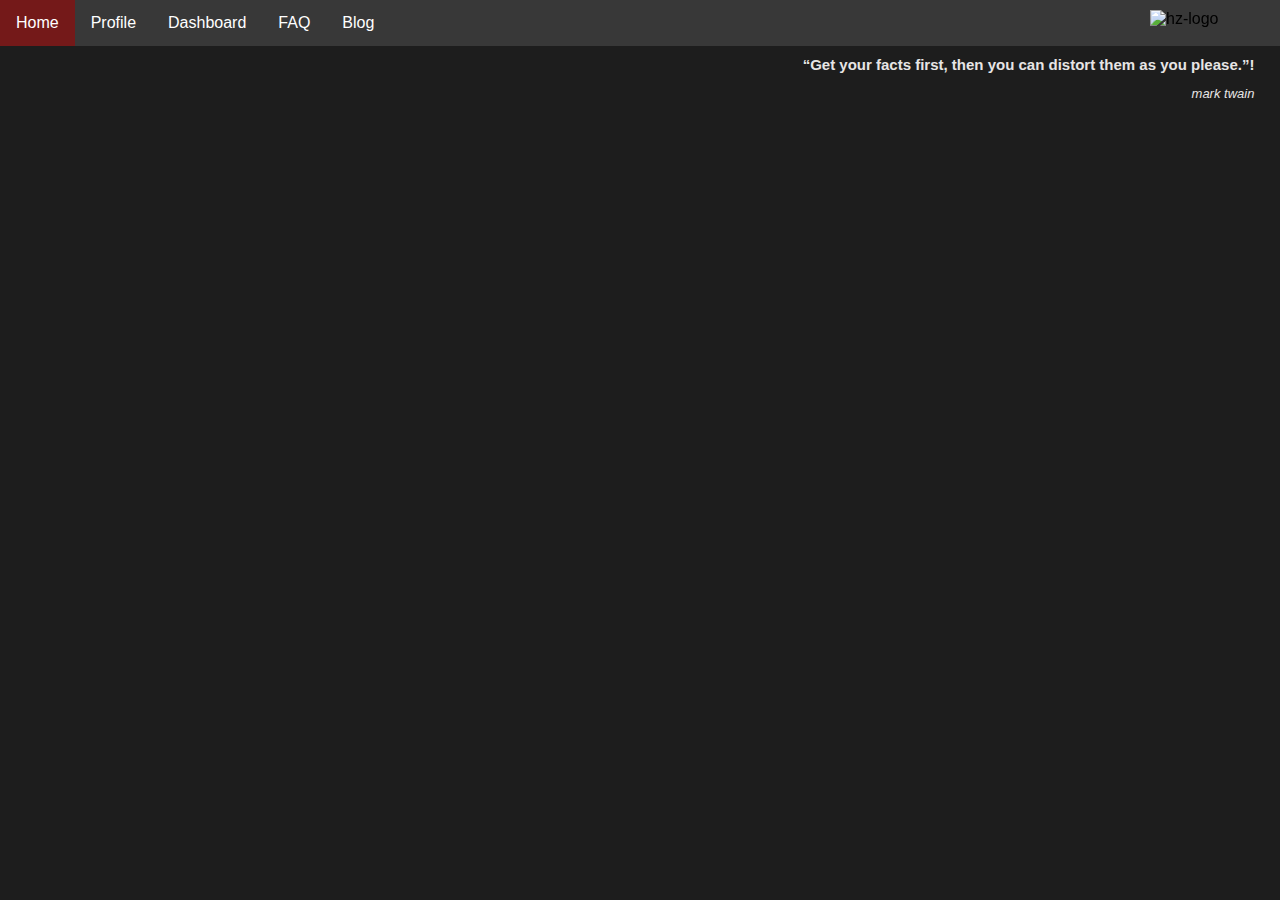
==== index.html @ 36495be1 "a" ====
<!DOCTYPE html>
<html lang="en">
  <head>
    <meta charset="UTF-8" />
    <meta name="viewport" content="width=device-width, initial-scale=1.0" />
    <title>who-am-i-index</title>
    <link rel="stylesheet" href="styles.css" />
  </head>
  <body class="bg">
    <div class="navbar">
      <ul class="nav">
        <li><a href="index.html">Home</a></li>
        <li><a href="profile.html">Profile</a></li>
        <li><a href="Dashboard.html">Dashboard</a></li>
        <li><a href="faq.html">FAQ</a></li>
        <li><a href="blog.html">Blog</a></li>
        <img
        class="hz-logo"
        src="https://cdn.discordapp.com/attachments/392423917198901248/1281309916895641621/hz-university-of-applied-sciences.png?ex=66db4059&is=66d9eed9&hm=b4ab86c36f8556e31d4b15c87b86d0494decb3172d7310bcd775e1d55c31442a&"
        alt="hz-logo"
      />
      </ul>
    </div>
    <main class="content">
      <h1 id="mt-quote">“Get your facts first, then you can distort them as you please.”!</h1>
      <p id="mt-quote-credit"><i>mark twain</i></p>
    </main>
    <script src="script.js"></script>
  </body>
</html>
---- styles.css ----
body {
  font-family: Arial, sans-serif;
  margin: 0;
  padding: 0;
}

.navbar {
  background-color: #383838;
  overflow: hidden;
}

.nav {
  list-style-type: none;
  margin: 0;
  padding: 0;
  display: flex;
}

.nav li {
  position: relative;
}

.nav a {
  color: white;
  text-align: center;
  padding: 14px 16px;
  text-decoration: none;
  display: block;
}

.nav a:hover {
  background-color: #741919;
}

.dropdown {
  display: inline-block;
}

.dropdown-content {
  display: none;
  position: absolute;
  background-color: #f9f9f9;
  min-width: 160px;
  box-shadow: 0px 8px 16px 0px rgba(0, 0, 0, 0.2);
  z-index: 1;
}

.dropdown-content a {
  color: black;
  padding: 12px 16px;
  text-decoration: none;
  display: block;
  text-align: left;
}

.dropdown-content a:hover {
  background-color: #f1f1f1;
}

.dropdown:hover .dropdown-content {
  display: block;
}
.hz-logo {
  width: 120px;
  height: auto;
  max-width: 100%; /* Image will never be larger than its container */
  height: auto; /* Maintain the aspect ratio */
  position: fixed; /* or use 'fixed' depending on your needs */
  top: 0; /* Aligns the image to the top */
  right: 0; /* Aligns the image to the right */
  margin: 10px; /* Optional: Add some spacing from the edges */
}
.content {
    margin-left: 2%;
    margin-right: 2%;
    color: #e7e5e5;
}
#sheeps {
    width: 300px;
    height: auto;
    position: fixed; /* or use 'fixed' depending on your needs */
    right: 0; /* Aligns the image to the right */
    margin-right: 2%;
}
#profile-p-1{
    padding-right: 320px;
}
.bg {
    background-color: #1d1d1d;
}
li, p, h1, h2, a {
  font-family: verdana, arial, helvetica, sans-serif;

}
#mt-quote {
  font-size: 15px;
  text-align: right;
}
#mt-quote-credit {
  font-size: 13px;
  text-align: right;
}
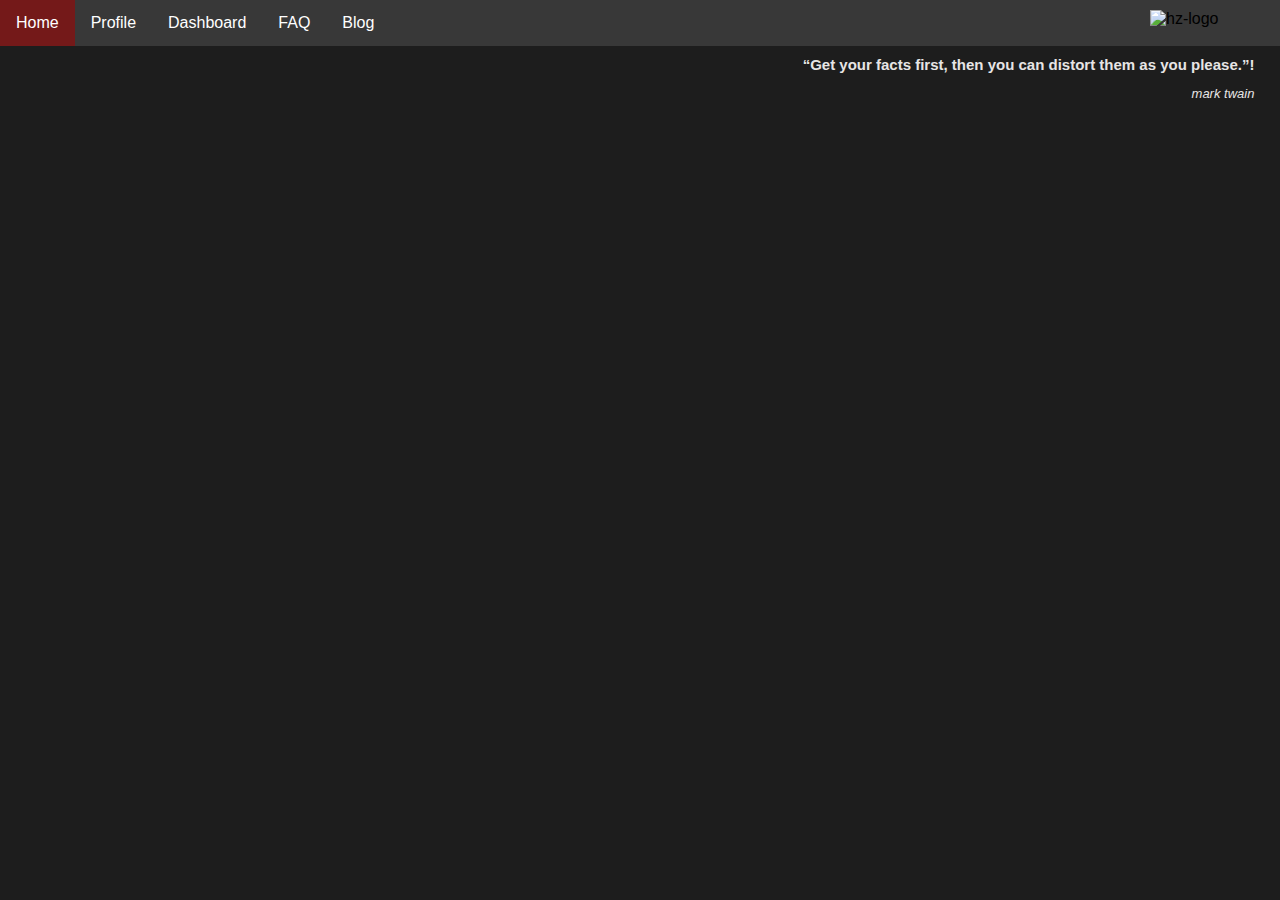
==== commit 78993011: "eod-update" ====
--- a/index.html
+++ b/index.html
@@ -9,7 +9,7 @@
   <body class="bg">
     <div class="navbar">
       <ul class="nav">
-        <li><a href="index.html">Home</a></li>
+        <li><a class="nav-open" href="index.html">Home</a></li>
         <li><a href="profile.html">Profile</a></li>
         <li><a href="Dashboard.html">Dashboard</a></li>
         <li><a href="faq.html">FAQ</a></li>
--- a/styles.css
+++ b/styles.css
@@ -30,6 +30,10 @@
 
 .nav a:hover {
   background-color: #741919;
+}
+
+.nav-open {
+background-color: #741919;
 }
 
 .dropdown {
@@ -65,7 +69,7 @@
   height: auto;
   max-width: 100%; /* Image will never be larger than its container */
   height: auto; /* Maintain the aspect ratio */
-  position: fixed; /* or use 'fixed' depending on your needs */
+  position: absolute; /* or use 'fixed' depending on your needs */
   top: 0; /* Aligns the image to the top */
   right: 0; /* Aligns the image to the right */
   margin: 10px; /* Optional: Add some spacing from the edges */
@@ -78,7 +82,7 @@
 #sheeps {
     width: 300px;
     height: auto;
-    position: fixed; /* or use 'fixed' depending on your needs */
+    position: absolute; /* or use 'fixed' depending on your needs */
     right: 0; /* Aligns the image to the right */
     margin-right: 2%;
 }
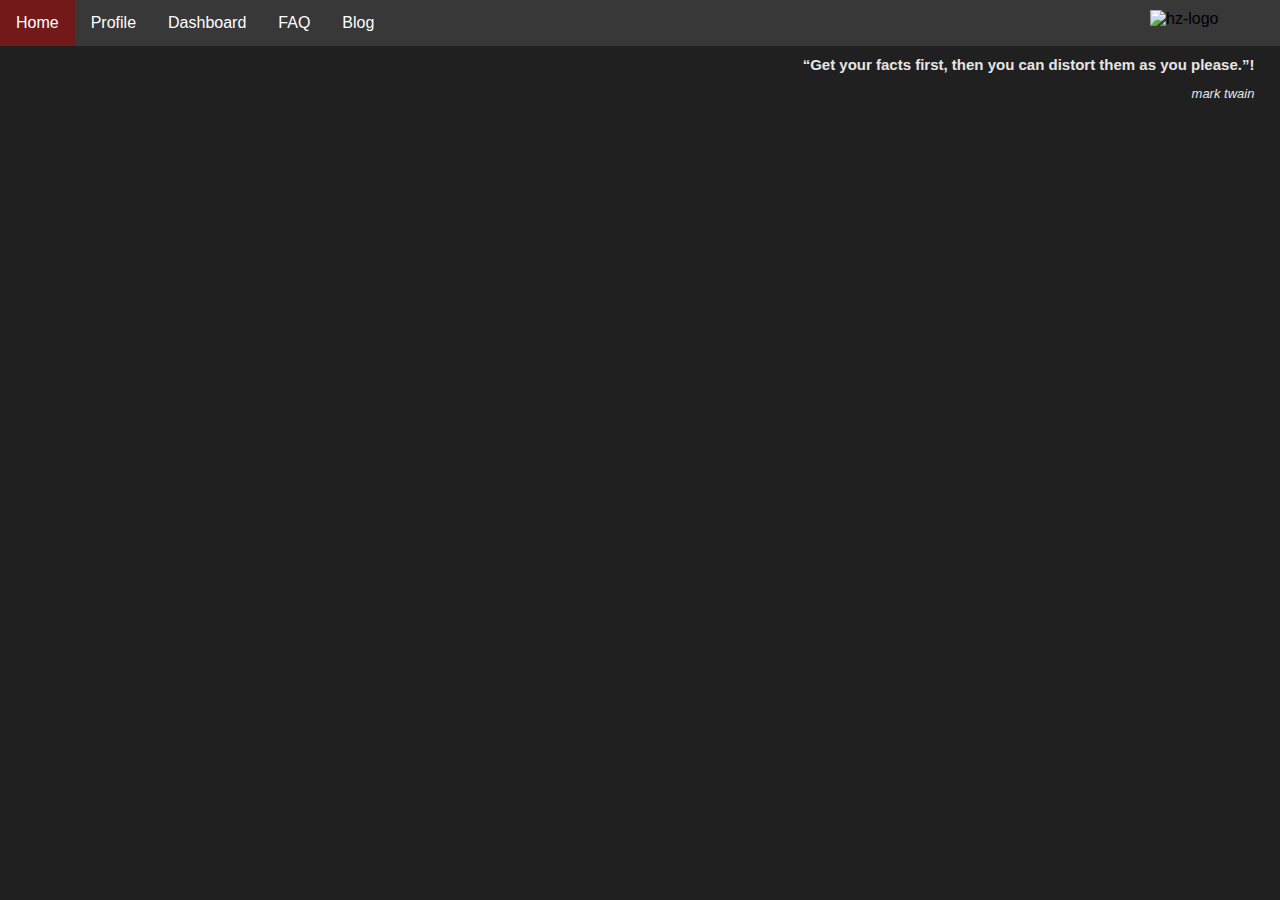
==== commit 8f617509: "eod" ====
--- a/index.html
+++ b/index.html
@@ -22,8 +22,8 @@
       </ul>
     </div>
     <main class="content">
-      <h1 id="mt-quote">“Get your facts first, then you can distort them as you please.”!</h1>
-      <p id="mt-quote-credit"><i>mark twain</i></p>
+      <h1 class="mt-quote">“Get your facts first, then you can distort them as you please.”!</h1>
+      <p class="mt-quote-credit"><i>mark twain</i></p>
     </main>
     <script src="script.js"></script>
   </body>
--- a/styles.css
+++ b/styles.css
@@ -79,28 +79,28 @@
     margin-right: 2%;
     color: #e7e5e5;
 }
-#sheeps {
+.sheeps {
     width: 300px;
     height: auto;
     position: absolute; /* or use 'fixed' depending on your needs */
     right: 0; /* Aligns the image to the right */
     margin-right: 2%;
 }
-#profile-p-1{
+.profile-p-1{
     padding-right: 320px;
 }
 .bg {
-    background-color: #1d1d1d;
+    background-color: #212020;
 }
 li, p, h1, h2, a {
   font-family: verdana, arial, helvetica, sans-serif;
 
 }
-#mt-quote {
+.mt-quote {
   font-size: 15px;
   text-align: right;
 }
-#mt-quote-credit {
+.mt-quote-credit {
   font-size: 13px;
   text-align: right;
 }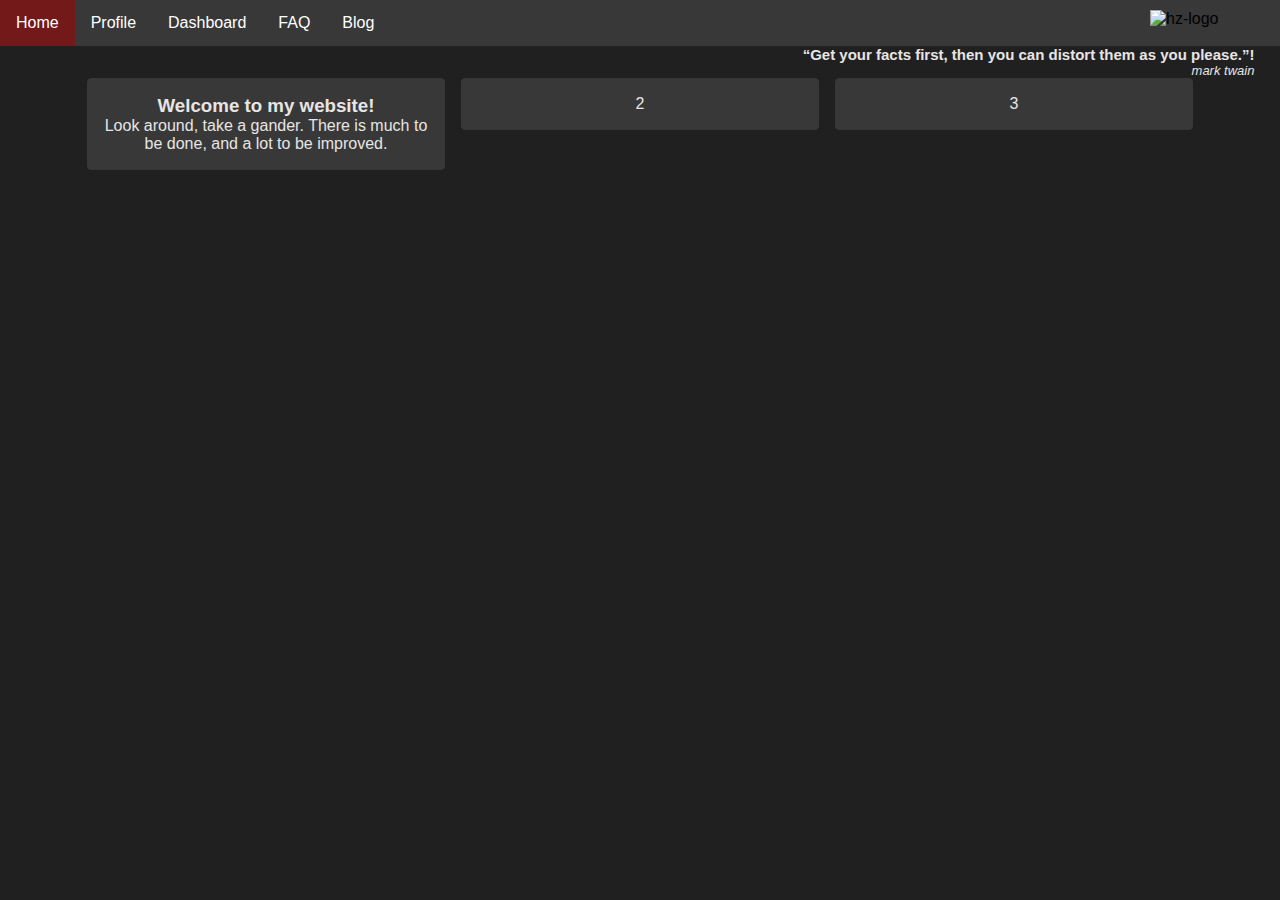
==== commit 7b18f17c: "test" ====
--- a/index.html
+++ b/index.html
@@ -1,12 +1,15 @@
 <!DOCTYPE html>
 <html lang="en">
-  <head>
-    <meta charset="UTF-8" />
-    <meta name="viewport" content="width=device-width, initial-scale=1.0" />
-    <title>who-am-i-index</title>
-    <link rel="stylesheet" href="styles.css" />
-  </head>
-  <body class="bg">
+
+<head>
+  <meta charset="UTF-8" />
+  <meta name="viewport" content="width=device-width, initial-scale=1.0" />
+  <title>who-am-i-index</title>
+  <link rel="stylesheet" href="styles.css" />
+</head>
+
+<body class="bg">
+  <nav>
     <div class="navbar">
       <ul class="nav">
         <li><a class="nav-open" href="index.html">Home</a></li>
@@ -14,17 +17,38 @@
         <li><a href="Dashboard.html">Dashboard</a></li>
         <li><a href="faq.html">FAQ</a></li>
         <li><a href="blog.html">Blog</a></li>
-        <img
-        class="hz-logo"
-        src="https://cdn.discordapp.com/attachments/392423917198901248/1281309916895641621/hz-university-of-applied-sciences.png?ex=66db4059&is=66d9eed9&hm=b4ab86c36f8556e31d4b15c87b86d0494decb3172d7310bcd775e1d55c31442a&"
-        alt="hz-logo"
-      />
+        <img class="hz-logo"
+          src="https://cdn.discordapp.com/attachments/392423917198901248/1281309916895641621/hz-university-of-applied-sciences.png?ex=66db4059&is=66d9eed9&hm=b4ab86c36f8556e31d4b15c87b86d0494decb3172d7310bcd775e1d55c31442a&"
+          alt="hz-logo" />
       </ul>
     </div>
-    <main class="content">
-      <h1 class="mt-quote">“Get your facts first, then you can distort them as you please.”!</h1>
-      <p class="mt-quote-credit"><i>mark twain</i></p>
-    </main>
-    <script src="script.js"></script>
-  </body>
-</html>
+  </nav>
+  <main class="content">
+    <h1 class="mt-quote">“Get your facts first, then you can distort them as you please.”!</h1>
+    <p class="mt-quote-credit"><i>mark twain</i></p>
+    <div class="container">
+      <div class="row">
+        <div class="col col-4">
+          <div class="box">
+            <h3>
+              Welcome to my website!
+            </h3>
+            <p>
+              Look around, take a gander. There is much to be done, and
+              a lot to be improved.
+            </p>
+          </div>
+        </div>
+        <div class="col col-4">
+          <div class="box">2</div>
+        </div>
+        <div class="col col-4">
+          <div class="box">3</div>
+        </div>
+      </div>
+    </div>
+  </main>
+  <script src="script.js"></script>
+</body>
+
+</html>--- a/styles.css
+++ b/styles.css
@@ -103,4 +103,65 @@
 .mt-quote-credit {
   font-size: 13px;
   text-align: right;
+}
+
+* {
+  box-sizing: border-box;
+  margin: 0;
+  padding: 0;
+}
+
+body {
+  font-family: Arial, sans-serif;
+}
+
+header, footer {
+  background-color: #333;
+  color: #fff;
+  text-align: center;
+  padding: 1em 0;
+}
+
+.container {
+  width: 90%;
+  margin: auto;
+}
+
+.row {
+  display: flex;
+  flex-wrap: wrap;
+  margin: -0.5em;
+}
+
+.col {
+  padding: 0.5em;
+}
+
+.box {
+  background-color: #383838;
+  border: 1px solid #383838;
+  padding: 1em;
+  text-align: center;
+  border-radius: 4px;
+}
+
+/* Grid system */
+.col-1 { flex: 0 0 8.33%; }
+.col-2 { flex: 0 0 16.67%; }
+.col-3 { flex: 0 0 25%; }
+.col-4 { flex: 0 0 33.33%; }
+.col-5 { flex: 0 0 41.67%; }
+.col-6 { flex: 0 0 50%; }
+.col-7 { flex: 0 0 58.33%; }
+.col-8 { flex: 0 0 66.67%; }
+.col-9 { flex: 0 0 75%; }
+.col-10 { flex: 0 0 83.33%; }
+.col-11 { flex: 0 0 91.67%; }
+.col-12 { flex: 0 0 100%; }
+
+/* Responsive Design */
+@media (max-width: 768px) {
+  .col {
+      flex: 0 0 100%;
+  }
 }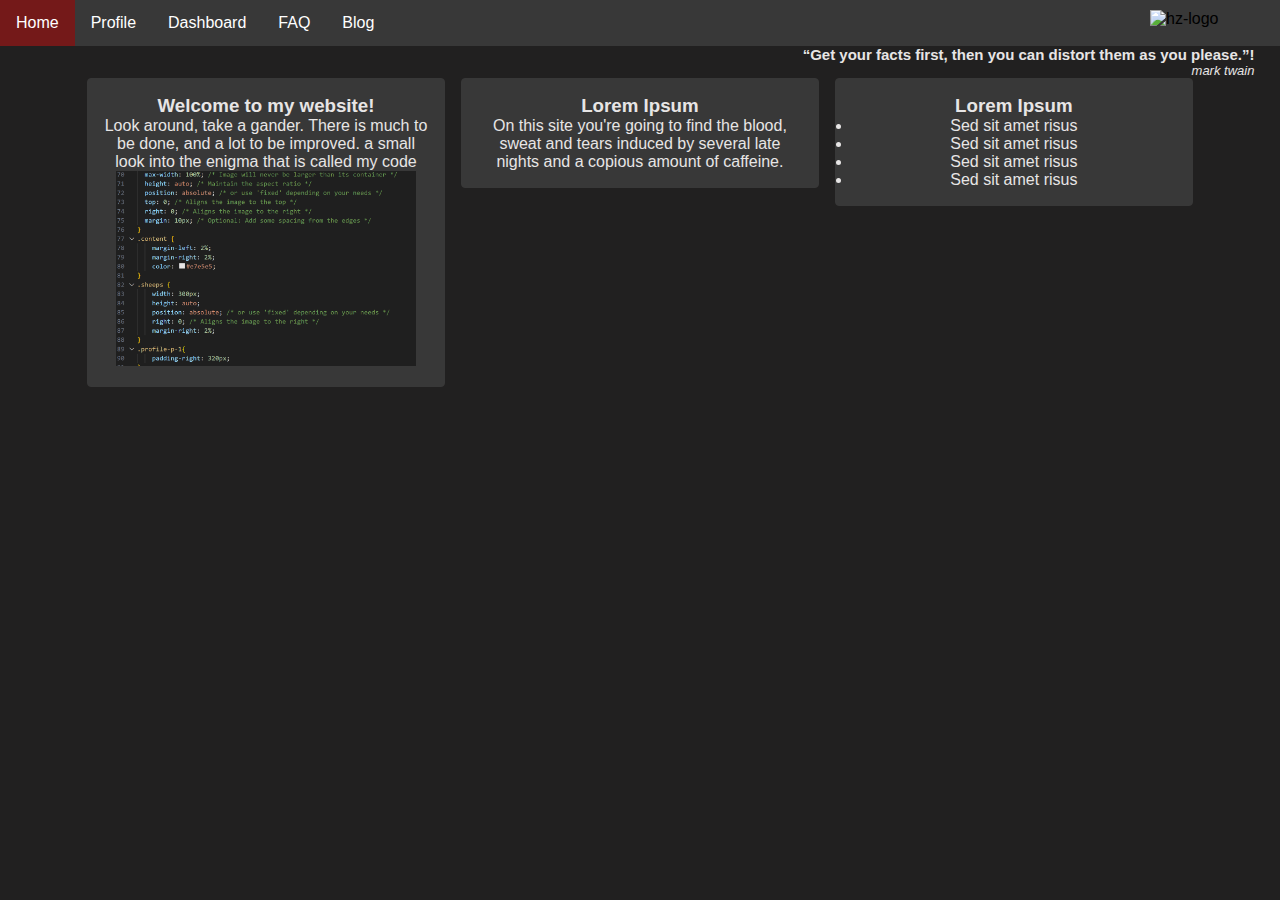
==== commit d0a78c8c: "test-mn" ====
--- a/index.html
+++ b/index.html
@@ -35,15 +35,36 @@
             </h3>
             <p>
               Look around, take a gander. There is much to be done, and
-              a lot to be improved.
+              a lot to be improved. a small look into the enigma that is called my code
+            </p>
+            <img src="Images/Screenshot 2024-09-10 110705.png" id="code-sc">
+          </div>
+        </div>
+        <div class="col col-4">
+          <div class="box">
+            <h3>
+              Lorem Ipsum
+            </h3>
+            <p>
+              On this site you're going to find the blood, sweat and tears induced
+              by several late nights and a copious amount of caffeine. 
             </p>
           </div>
         </div>
         <div class="col col-4">
-          <div class="box">2</div>
-        </div>
-        <div class="col col-4">
-          <div class="box">3</div>
+          <div class="box">
+            <h3>
+              Lorem Ipsum
+            </h3>
+            <p>
+            <ul>
+              <li>Sed sit amet risus</li>
+              <li>Sed sit amet risus</li>
+              <li>Sed sit amet risus</li>
+              <li>Sed sit amet risus</li>
+            </ul>
+            </p>
+          </div>
         </div>
       </div>
     </div>
--- a/styles.css
+++ b/styles.css
@@ -33,7 +33,7 @@
 }
 
 .nav-open {
-background-color: #741919;
+  background-color: #741919;
 }
 
 .dropdown {
@@ -75,26 +75,29 @@
   margin: 10px; /* Optional: Add some spacing from the edges */
 }
 .content {
-    margin-left: 2%;
-    margin-right: 2%;
-    color: #e7e5e5;
+  margin-left: 2%;
+  margin-right: 2%;
+  color: #e7e5e5;
 }
 .sheeps {
-    width: 300px;
-    height: auto;
-    position: absolute; /* or use 'fixed' depending on your needs */
-    right: 0; /* Aligns the image to the right */
-    margin-right: 2%;
-}
-.profile-p-1{
-    padding-right: 320px;
+  width: 300px;
+  height: auto;
+  position: absolute; /* or use 'fixed' depending on your needs */
+  right: 0; /* Aligns the image to the right */
+  margin-right: 2%;
+}
+.profile-p-1 {
+  padding-right: 320px;
 }
 .bg {
-    background-color: #212020;
-}
-li, p, h1, h2, a {
+  background-color: #212020;
+}
+li,
+p,
+h1,
+h2,
+a {
   font-family: verdana, arial, helvetica, sans-serif;
-
 }
 .mt-quote {
   font-size: 15px;
@@ -115,7 +118,8 @@
   font-family: Arial, sans-serif;
 }
 
-header, footer {
+header,
+footer {
   background-color: #333;
   color: #fff;
   text-align: center;
@@ -146,22 +150,55 @@
 }
 
 /* Grid system */
-.col-1 { flex: 0 0 8.33%; }
-.col-2 { flex: 0 0 16.67%; }
-.col-3 { flex: 0 0 25%; }
-.col-4 { flex: 0 0 33.33%; }
-.col-5 { flex: 0 0 41.67%; }
-.col-6 { flex: 0 0 50%; }
-.col-7 { flex: 0 0 58.33%; }
-.col-8 { flex: 0 0 66.67%; }
-.col-9 { flex: 0 0 75%; }
-.col-10 { flex: 0 0 83.33%; }
-.col-11 { flex: 0 0 91.67%; }
-.col-12 { flex: 0 0 100%; }
+.col-1 {
+  flex: 0 0 8.33%;
+}
+.col-2 {
+  flex: 0 0 16.67%;
+}
+.col-3 {
+  flex: 0 0 25%;
+}
+.col-4 {
+  flex: 0 0 33.33%;
+}
+.col-5 {
+  flex: 0 0 41.67%;
+}
+.col-6 {
+  flex: 0 0 50%;
+}
+.col-7 {
+  flex: 0 0 58.33%;
+}
+.col-8 {
+  flex: 0 0 66.67%;
+}
+.col-9 {
+  flex: 0 0 75%;
+}
+.col-10 {
+  flex: 0 0 83.33%;
+}
+.col-11 {
+  flex: 0 0 91.67%;
+}
+.col-12 {
+  flex: 0 0 100%;
+}
 
 /* Responsive Design */
 @media (max-width: 768px) {
   .col {
-      flex: 0 0 100%;
+    flex: 0 0 100%;
   }
-}+}
+
+.linkie {
+  color: #ca1a1a;
+}
+
+#code-sc {
+  width: 300px;
+  height: auto;
+}
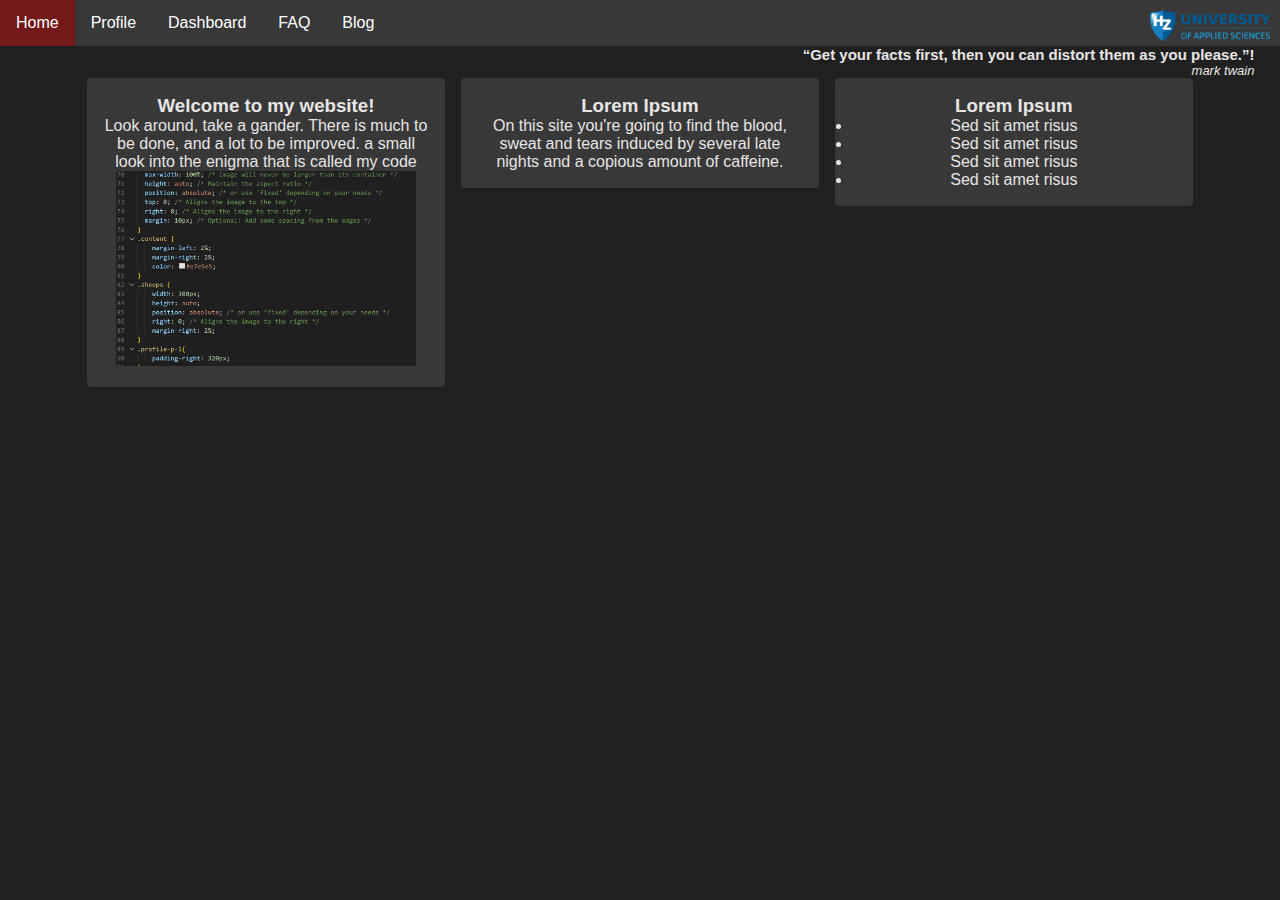
==== commit 0a302db9: "img update" ====
--- a/index.html
+++ b/index.html
@@ -18,7 +18,7 @@
         <li><a href="faq.html">FAQ</a></li>
         <li><a href="blog.html">Blog</a></li>
         <img class="hz-logo"
-          src="https://cdn.discordapp.com/attachments/392423917198901248/1281309916895641621/hz-university-of-applied-sciences.png?ex=66db4059&is=66d9eed9&hm=b4ab86c36f8556e31d4b15c87b86d0494decb3172d7310bcd775e1d55c31442a&"
+          src="Images/hz-university-of-applied-sciences.png"
           alt="hz-logo" />
       </ul>
     </div>
--- a/styles.css
+++ b/styles.css
@@ -148,6 +148,9 @@
   text-align: center;
   border-radius: 4px;
 }
+.leftish {
+  text-align: left;
+}
 
 /* Grid system */
 .col-1 {
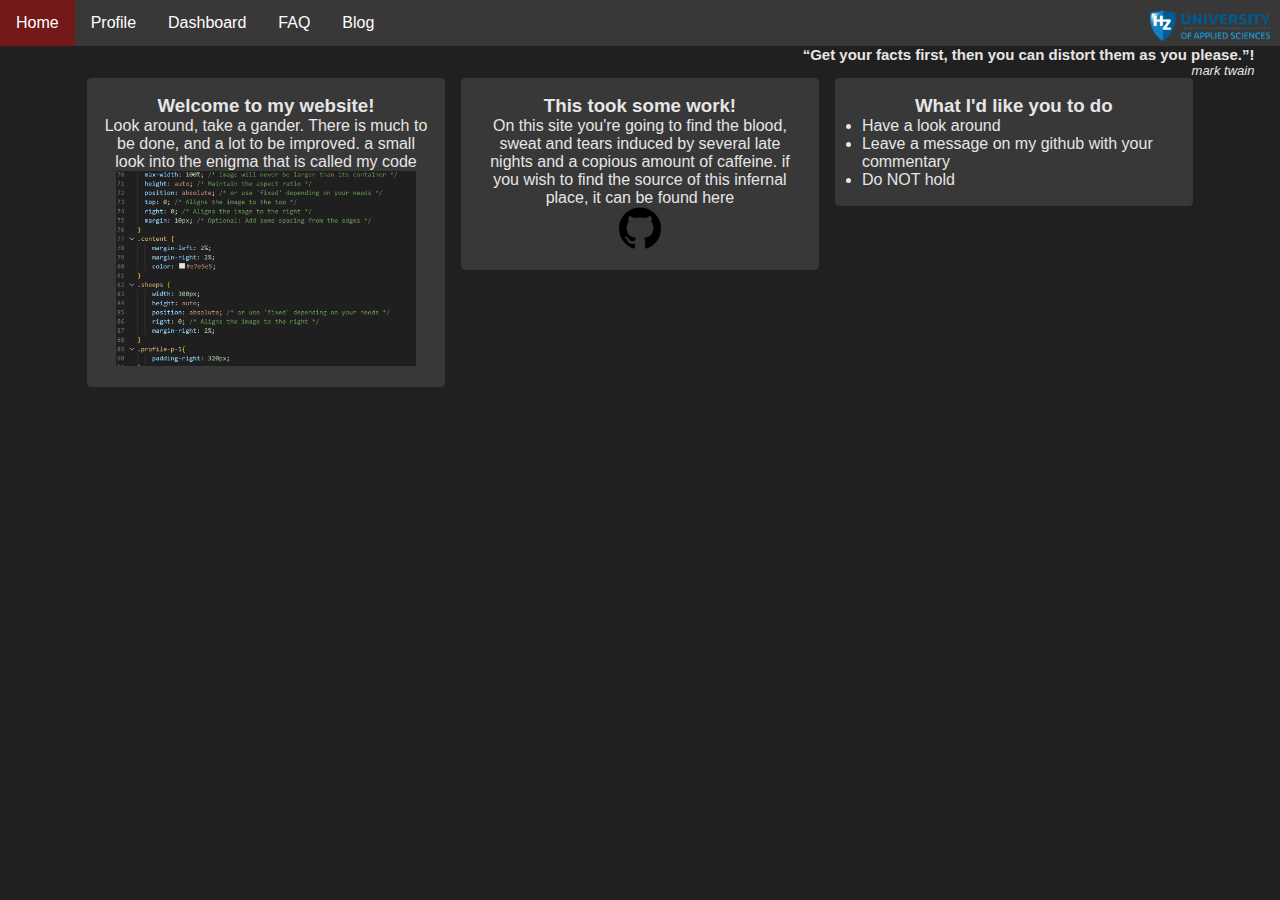
==== commit 3035263f: "Added dashboard / lotsa edits" ====
--- a/index.html
+++ b/index.html
@@ -43,25 +43,26 @@
         <div class="col col-4">
           <div class="box">
             <h3>
-              Lorem Ipsum
+              This took some work!
             </h3>
             <p>
               On this site you're going to find the blood, sweat and tears induced
-              by several late nights and a copious amount of caffeine. 
+              by several late nights and a copious amount of caffeine. if you wish to find the source of this infernal
+              place, it can be found here 
             </p>
+            <a href="https://github.com/CO2mical/WHOAMI.git"><img src="Images/github-logo.png" alt="Github-link" style="width:42px;height:42px;"></a>
           </div>
         </div>
         <div class="col col-4">
           <div class="box">
             <h3>
-              Lorem Ipsum
+              What I'd like you to do
             </h3>
             <p>
-            <ul>
-              <li>Sed sit amet risus</li>
-              <li>Sed sit amet risus</li>
-              <li>Sed sit amet risus</li>
-              <li>Sed sit amet risus</li>
+            <ul class="leftish l1-padding">
+              <li>Have a look around</li>
+              <li>Leave a message on my github with your commentary</li>
+              <li>Do NOT hold</li>
             </ul>
             </p>
           </div>
--- a/styles.css
+++ b/styles.css
@@ -118,6 +118,12 @@
   font-family: Arial, sans-serif;
 }
 
+table {
+  font-family: arial, sans-serif;
+  border-collapse: collapse;
+  width: 100%;
+}
+
 header,
 footer {
   background-color: #333;
@@ -201,7 +207,19 @@
   color: #ca1a1a;
 }
 
+.l1-padding {
+  padding-left: 10px;
+}
+
 #code-sc {
   width: 300px;
   height: auto;
 }
+
+.lijn {
+  color:#212020;
+}
+
+.extra-marge {
+  text-spacing-trim: 5px;
+}
